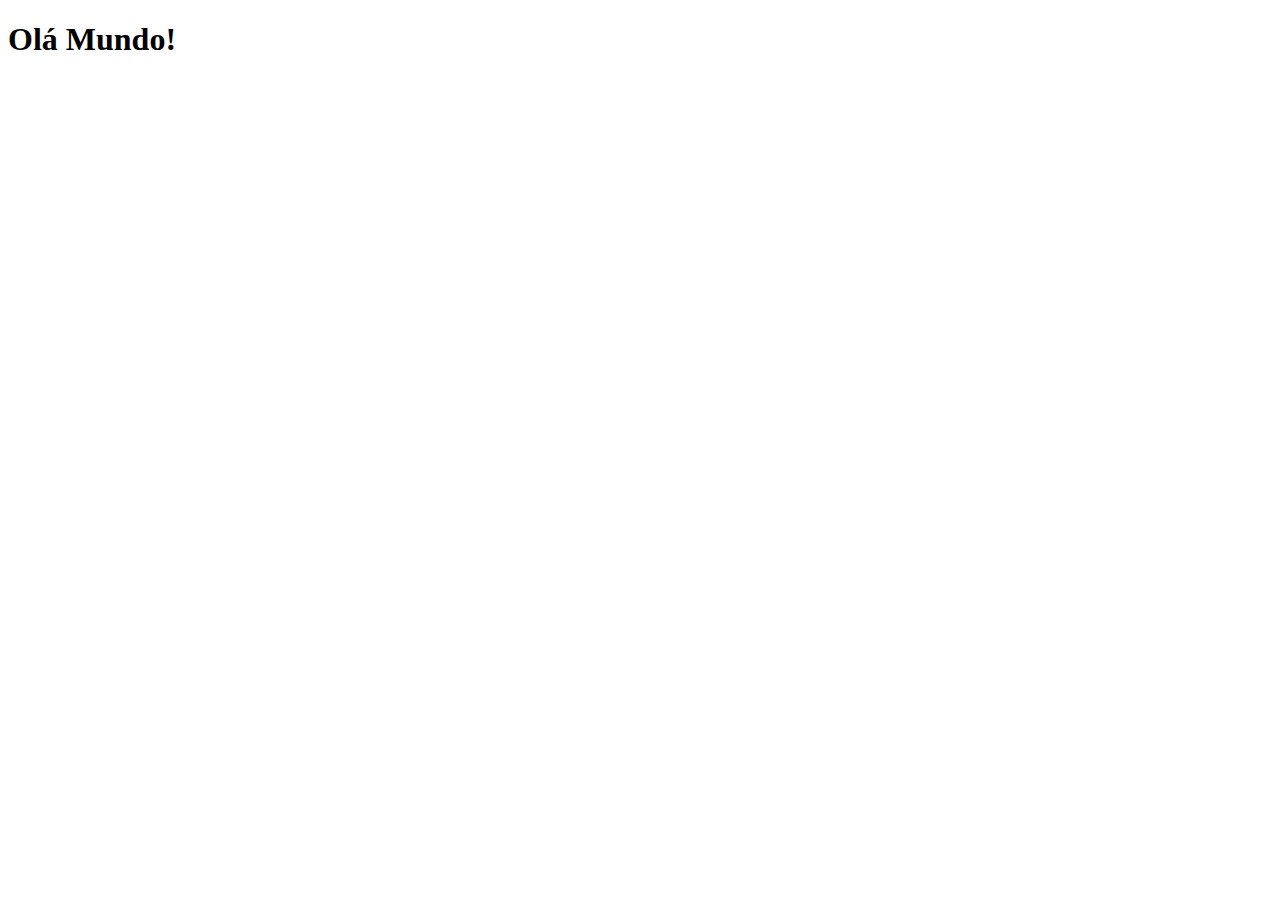
==== index.html @ 31339a10 "criei a página principal!" ====
<!DOCTYPE html>
<html lang="pt-br">
<head>
    <meta charset="UTF-8">
    <meta name="viewport" content="width=device-width, initial-scale=1.0">
    <link rel="shortcut icon" href="favicon.ico" type="image/x-icon">
    <title>Projeto Redes Sociais</title>
</head>
<body>
    <h1>Olá Mundo!</h1>
</body>
</html>
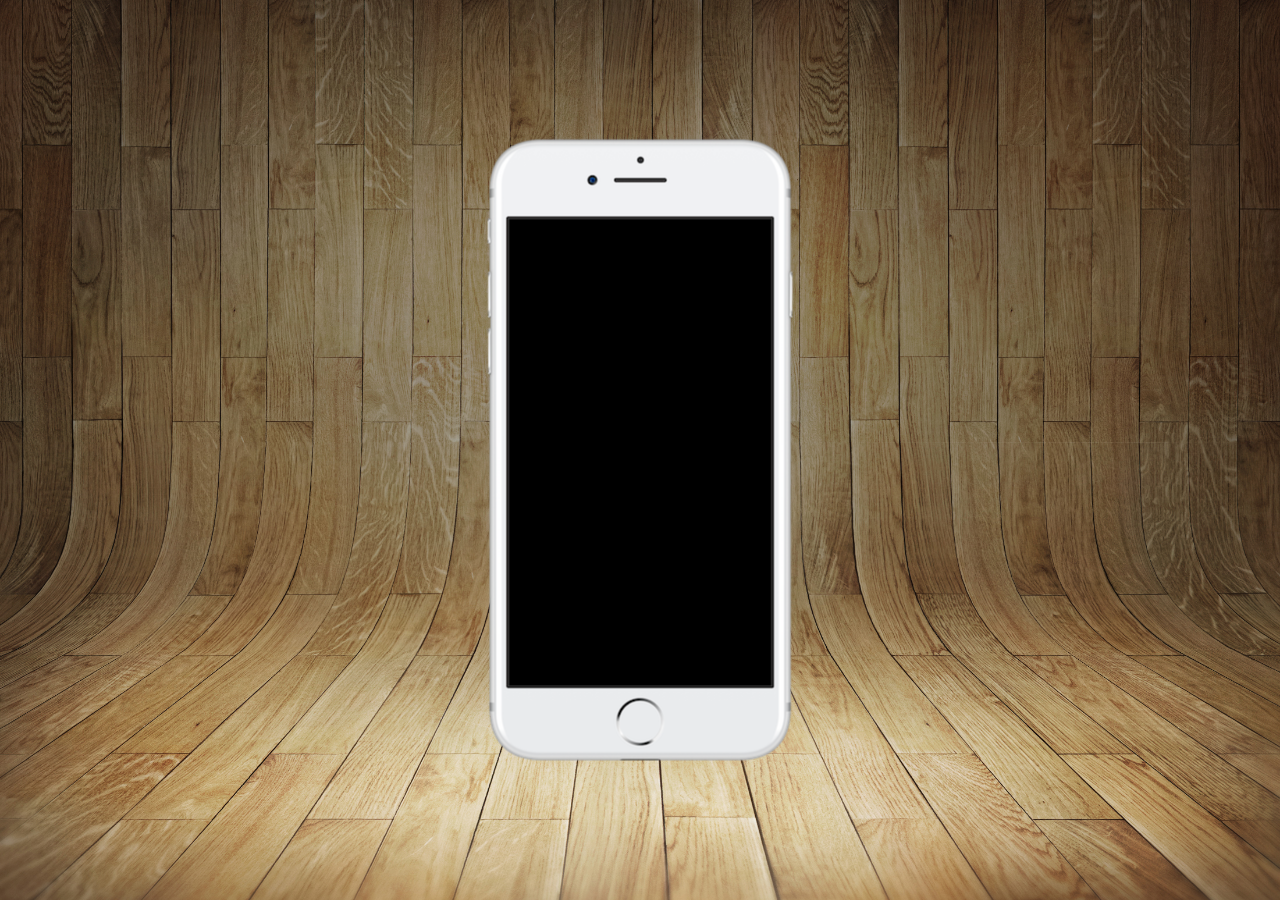
==== commit 3142f3f1: "tela inicial" ====
--- a/index.html
+++ b/index.html
@@ -4,9 +4,13 @@
     <meta charset="UTF-8">
     <meta name="viewport" content="width=device-width, initial-scale=1.0">
     <link rel="shortcut icon" href="favicon.ico" type="image/x-icon">
+    <link rel="stylesheet" href="estilo/style.css">
     <title>Projeto Redes Sociais</title>
 </head>
 <body>
-    <h1>Olá Mundo!</h1>
+    <main>
+        <section id="telefone"></section>
+        <section id="redes-sociais"></section>
+    </main>
 </body>
 </html>--- a/estilo/style.css
+++ b/estilo/style.css
@@ -0,0 +1,34 @@
+@charset "UTF-8";
+
+* {
+    margin: 0px;
+    padding: 0px;
+    font-family: Arial, Helvetica, sans-serif;
+}
+
+html, body {
+height: 100vh;
+width: 100vw;
+background-color: black;
+}
+
+body {
+    background: url(../imagens/fundo-madeira.jpg) no-repeat top center;
+    background-size: cover;
+    background-attachment: fixed;
+}
+
+main {
+    position: relative;
+    height: 100vh;
+}
+
+section#telefone {
+    position: absolute;
+    top: 50%;
+    left: 50%;
+    transform: translate(-50%, -50%);
+    height: 627px;
+    width: 311px;
+    background: url('../imagens/frame-iphone.png') no-repeat;
+}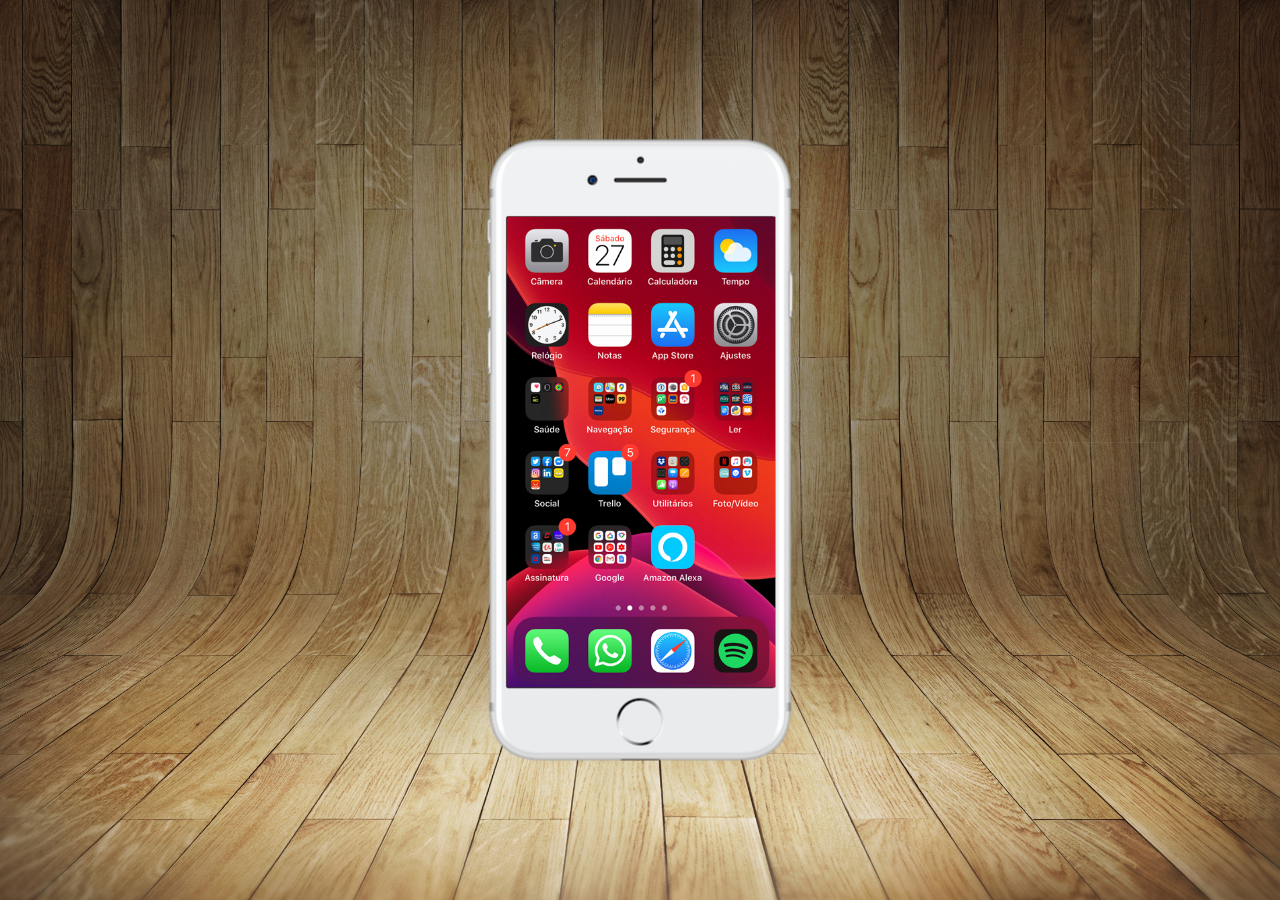
==== commit 86573dc8: "att home" ====
--- a/index.html
+++ b/index.html
@@ -9,7 +9,9 @@
 </head>
 <body>
     <main>
-        <section id="telefone"></section>
+        <section id="telefone">
+            <iframe name="tela" id="tela" src="home.html" frameborder="0"></iframe>
+        </section>
         <section id="redes-sociais"></section>
     </main>
 </body>
--- a/estilo/style.css
+++ b/estilo/style.css
@@ -31,4 +31,12 @@
     height: 627px;
     width: 311px;
     background: url('../imagens/frame-iphone.png') no-repeat;
+}
+
+iframe#tela {
+    position: relative;
+    top: 80px;
+    left: 22px;
+    width: 269px;
+    height: 471px;
 }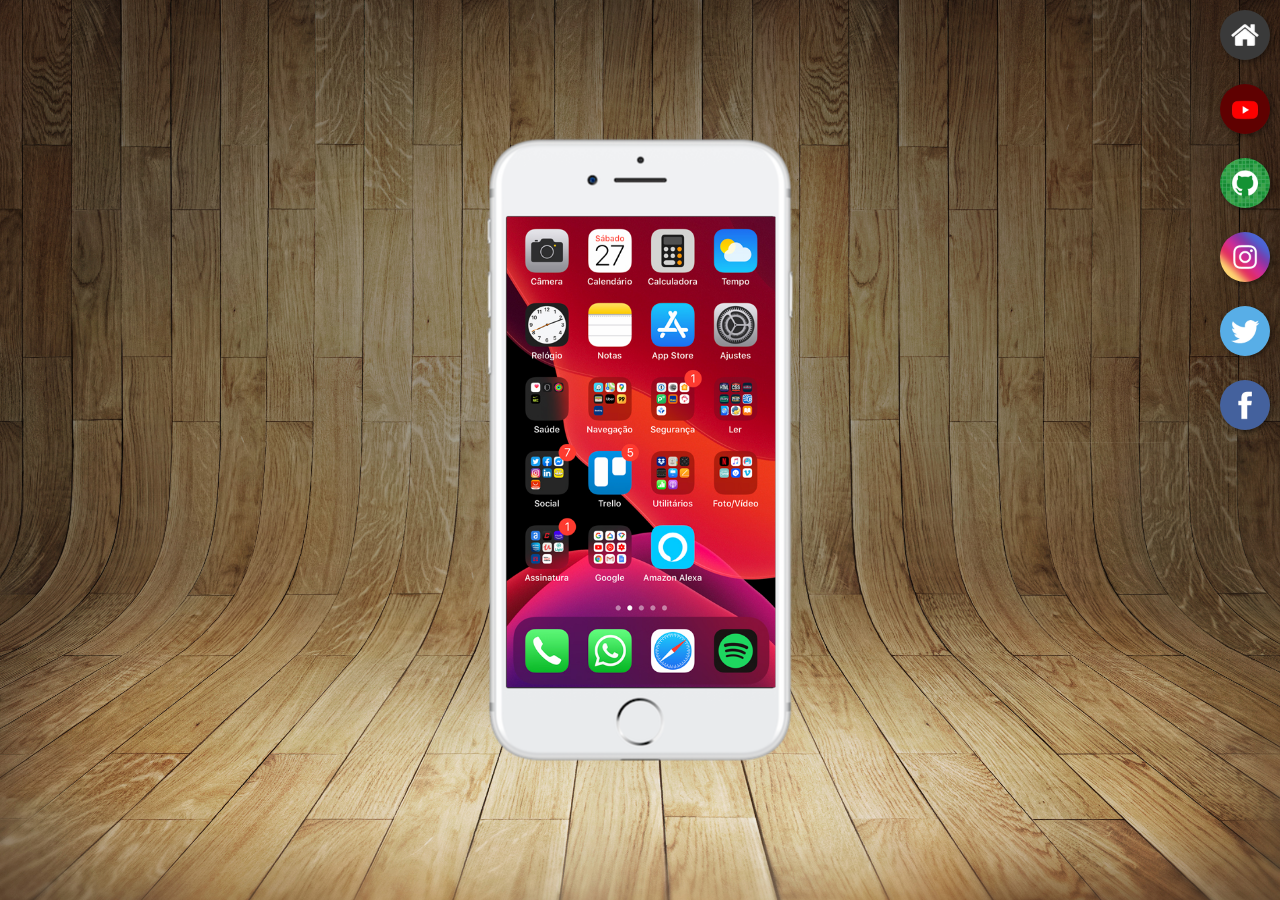
==== commit 3fe36d92: "redes sociais leteral" ====
--- a/index.html
+++ b/index.html
@@ -12,7 +12,15 @@
         <section id="telefone">
             <iframe name="tela" id="tela" src="home.html" frameborder="0"></iframe>
         </section>
-        <section id="redes-sociais"></section>
+
+        <section id="redes-sociais">
+            <a href="#" target="tela"><img src="imagens/logo-home.jpg" alt="home"></a><br>
+            <a href="#" target="tela"><img src="imagens/logo-youtube.jpg" alt="youtube"></a><br>
+            <a href="#" target="tela"><img src="imagens/logo-github.jpg" alt="github"></a><br>
+            <a href="#" target="tela"><img src="imagens/logo-instagram.jpg" alt="instagram"></a><br>
+            <a href="#" target="tela"><img src="imagens/logo-twitter.jpg" alt="twitter"></a><br>
+            <a href="#" target="tela"><img src="imagens/logo-facebook.jpg" alt="facebook"></a><br>
+        </section>
     </main>
 </body>
 </html>--- a/estilo/style.css
+++ b/estilo/style.css
@@ -39,4 +39,23 @@
     left: 22px;
     width: 269px;
     height: 471px;
+}
+
+section#redes-sociais {
+    text-align: right;
+}
+
+section#redes-sociais > a > img {
+    width: 50px;
+    margin: 10px;
+    border-radius: 50%;
+    box-shadow: 2px 2px 5px rgba(0, 0, 0, 0.411);
+    box-sizing: border-box;
+}
+
+section#redes-sociais img:hover {
+    border: 3px solid rgba(255, 255, 255, 0.603);
+    transform: translate(-4px, 4px);
+    box-shadow: 5px 5px 10px rgba(0, 0, 0, 0.5);
+    transition: transform 0.3s, border 0.3s;
 }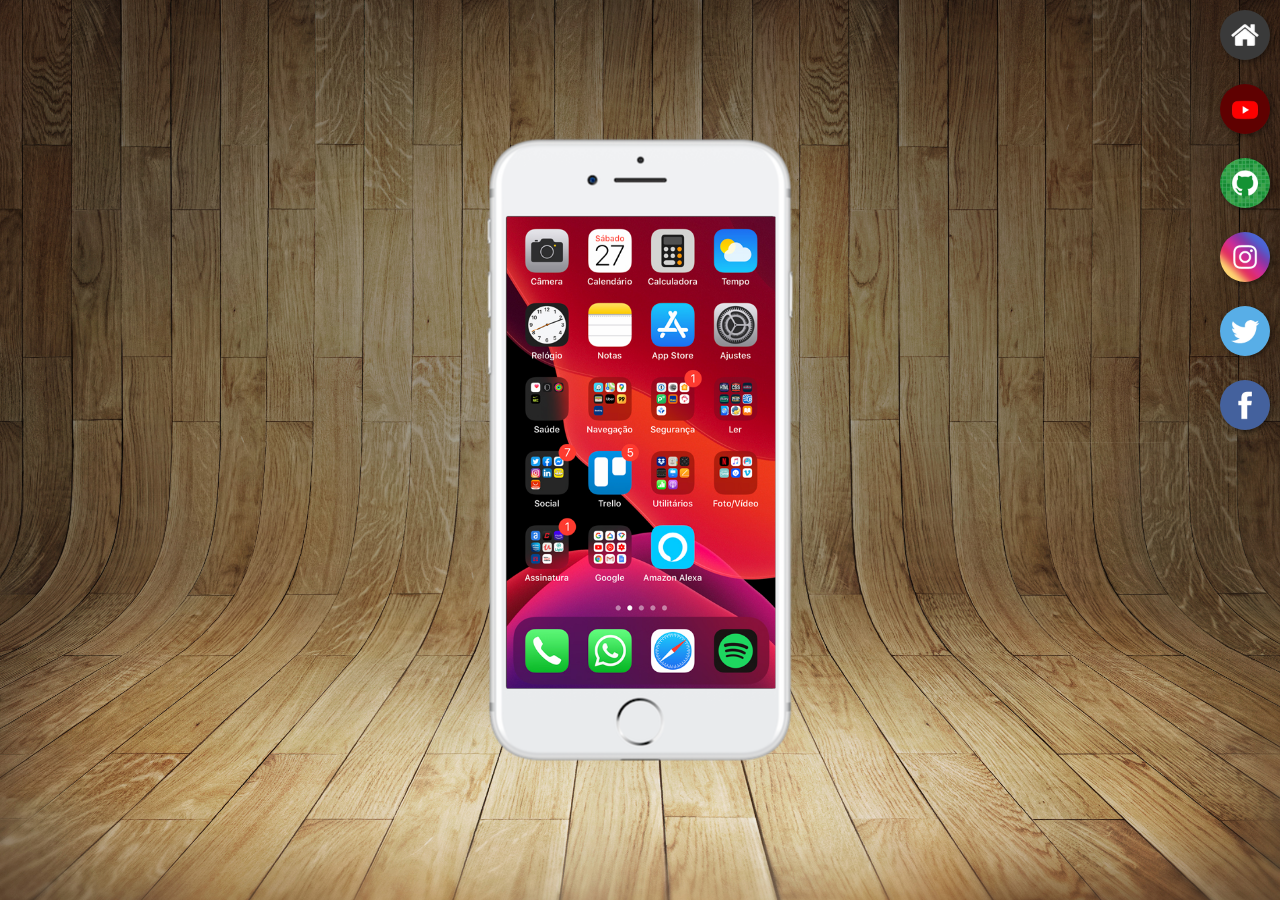
==== commit 62972a2f: "att das redes" ====
--- a/index.html
+++ b/index.html
@@ -4,7 +4,7 @@
     <meta charset="UTF-8">
     <meta name="viewport" content="width=device-width, initial-scale=1.0">
     <link rel="shortcut icon" href="favicon.ico" type="image/x-icon">
-    <link rel="stylesheet" href="estilo/style.css">
+    <link rel="stylesheet" href="estilos/style.css">
     <title>Projeto Redes Sociais</title>
 </head>
 <body>
@@ -14,9 +14,9 @@
         </section>
 
         <section id="redes-sociais">
-            <a href="#" target="tela"><img src="imagens/logo-home.jpg" alt="home"></a><br>
-            <a href="#" target="tela"><img src="imagens/logo-youtube.jpg" alt="youtube"></a><br>
-            <a href="#" target="tela"><img src="imagens/logo-github.jpg" alt="github"></a><br>
+            <a href="home.html" target="tela"><img src="imagens/logo-home.jpg" alt="home"></a><br>
+            <a href="youtube.html" target="tela"><img src="imagens/logo-youtube.jpg" alt="youtube"></a><br>
+            <a href="github.html" target="tela"><img src="imagens/logo-github.jpg" alt="github"></a><br>
             <a href="#" target="tela"><img src="imagens/logo-instagram.jpg" alt="instagram"></a><br>
             <a href="#" target="tela"><img src="imagens/logo-twitter.jpg" alt="twitter"></a><br>
             <a href="#" target="tela"><img src="imagens/logo-facebook.jpg" alt="facebook"></a><br>
--- a/estilos/style.css
+++ b/estilos/style.css
@@ -0,0 +1,61 @@
+@charset "UTF-8";
+
+* {
+    margin: 0px;
+    padding: 0px;
+    font-family: Arial, Helvetica, sans-serif;
+}
+
+html, body {
+height: 100vh;
+width: 100vw;
+background-color: black;
+}
+
+body {
+    background: url(../imagens/fundo-madeira.jpg) no-repeat top center;
+    background-size: cover;
+    background-attachment: fixed;
+}
+
+main {
+    position: relative;
+    height: 100vh;
+}
+
+section#telefone {
+    position: absolute;
+    top: 50%;
+    left: 50%;
+    transform: translate(-50%, -50%);
+    height: 627px;
+    width: 311px;
+    background: url('../imagens/frame-iphone.png') no-repeat;
+}
+
+iframe#tela {
+    position: relative;
+    top: 80px;
+    left: 22px;
+    width: 269px;
+    height: 472px;
+}
+
+section#redes-sociais {
+    text-align: right;
+}
+
+section#redes-sociais > a > img {
+    width: 50px;
+    margin: 10px;
+    border-radius: 50%;
+    box-shadow: 2px 2px 5px rgba(0, 0, 0, 0.411);
+    box-sizing: border-box;
+}
+
+section#redes-sociais img:hover {
+    border: 3px solid rgba(255, 255, 255, 0.603);
+    transform: translate(-4px, 4px);
+    box-shadow: 5px 5px 10px rgba(0, 0, 0, 0.5);
+    transition: transform 0.3s, border 0.3s;
+}